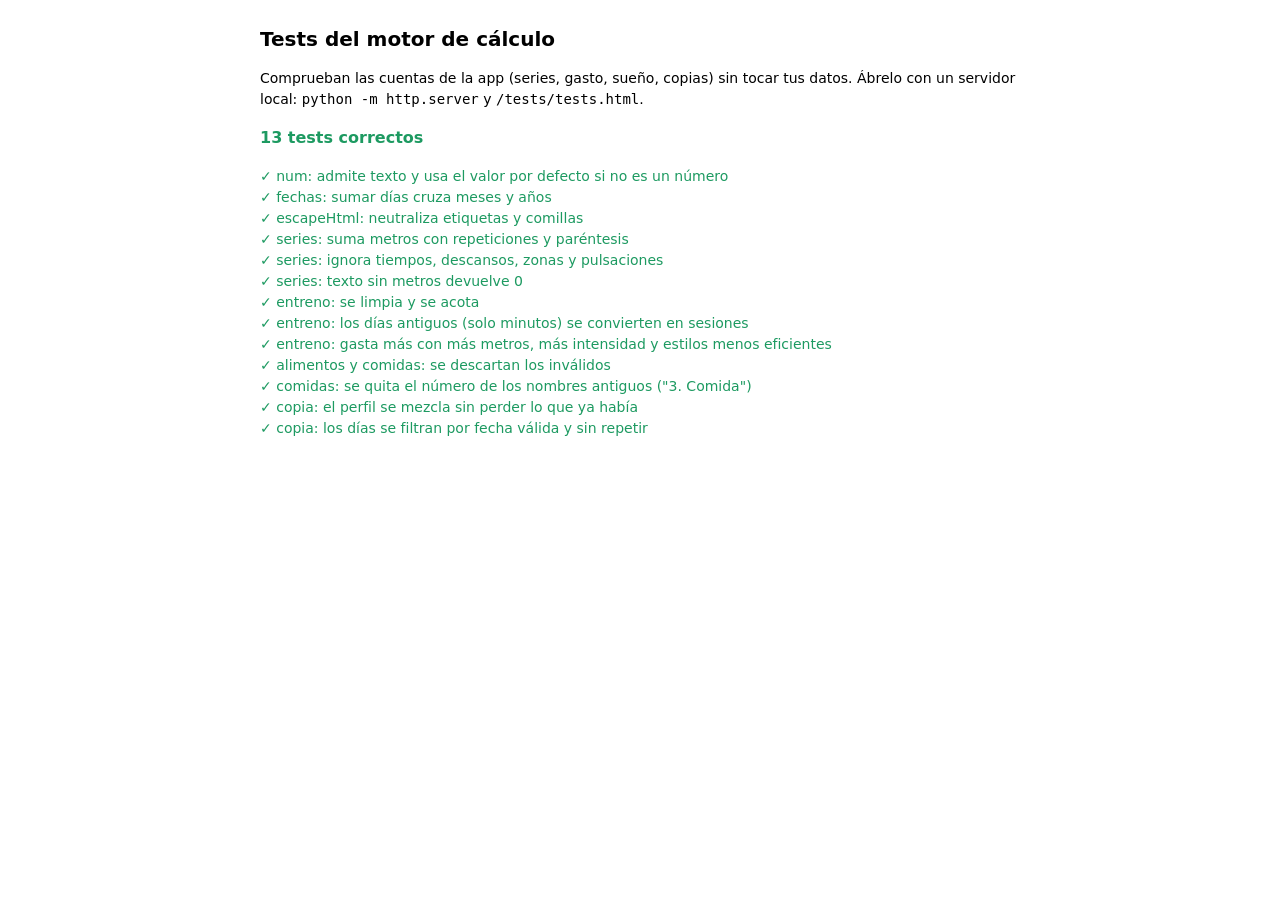
==== tests/tests.html @ 470789a4 "Base para las mejoras: app dividida en archivos, tests y copia v4 - index.html se divide en css/app." ====
<!DOCTYPE html>
<html lang="es">
<head>
    <meta charset="UTF-8">
    <meta name="viewport" content="width=device-width, initial-scale=1.0">
    <title>SwimFuel · tests</title>
    <style>
        body { font: 14px/1.5 system-ui, sans-serif; margin: 24px auto; max-width: 760px; padding: 0 16px; }
        h1 { font-size: 20px; }
        .ok { color: #1d9a61; }
        .fail { color: #d6403b; font-weight: 600; }
        pre { white-space: pre-wrap; margin: 2px 0 10px 18px; color: #d6403b; }
        #summary { font-size: 16px; font-weight: 600; }
    </style>
</head>
<body>
    <h1>Tests del motor de cálculo</h1>
    <p>Comprueban las cuentas de la app (series, gasto, sueño, copias) sin tocar tus datos. Ábrelo con un servidor local: <code>python -m http.server</code> y <code>/tests/tests.html</code>.</p>
    <p id="summary">Ejecutando…</p>
    <div id="out"></div>

    <script>
        // Mini banco de pruebas: test('nombre', () => { eq(a, b); ok(cond); near(a, b, tol); })
        const results = [];
        function test(name, fn) {
            try { fn(); results.push({ name, ok: true }); }
            catch (e) { results.push({ name, ok: false, error: e.message }); }
        }
        function ok(cond, msg = 'se esperaba verdadero') { if (!cond) throw new Error(msg); }
        function eq(actual, expected, msg = '') {
            const a = JSON.stringify(actual), b = JSON.stringify(expected);
            if (a !== b) throw new Error(`${msg ? msg + ': ' : ''}esperado ${b}, obtenido ${a}`);
        }
        function near(actual, expected, tol, msg = '') {
            if (!(Math.abs(actual - expected) <= tol)) throw new Error(`${msg ? msg + ': ' : ''}esperado ${expected} ±${tol}, obtenido ${actual}`);
        }
    </script>
    <script src="../js/engine.js"></script>
    <script src="engine.test.js"></script>
    <script>
        const failed = results.filter(r => !r.ok);
        document.getElementById('summary').textContent = failed.length
            ? `${failed.length} de ${results.length} tests fallan`
            : `${results.length} tests correctos`;
        document.getElementById('summary').className = failed.length ? 'fail' : 'ok';
        document.getElementById('out').innerHTML = results.map(r =>
            `<div class="${r.ok ? 'ok' : 'fail'}">${r.ok ? '✓' : '✗'} ${escapeHtml(r.name)}</div>${r.ok ? '' : `<pre>${escapeHtml(r.error)}</pre>`}`).join('');
        window.testSummary = { total: results.length, failed: failed.map(r => `${r.name}: ${r.error}`) };
    </script>
</body>
</html>
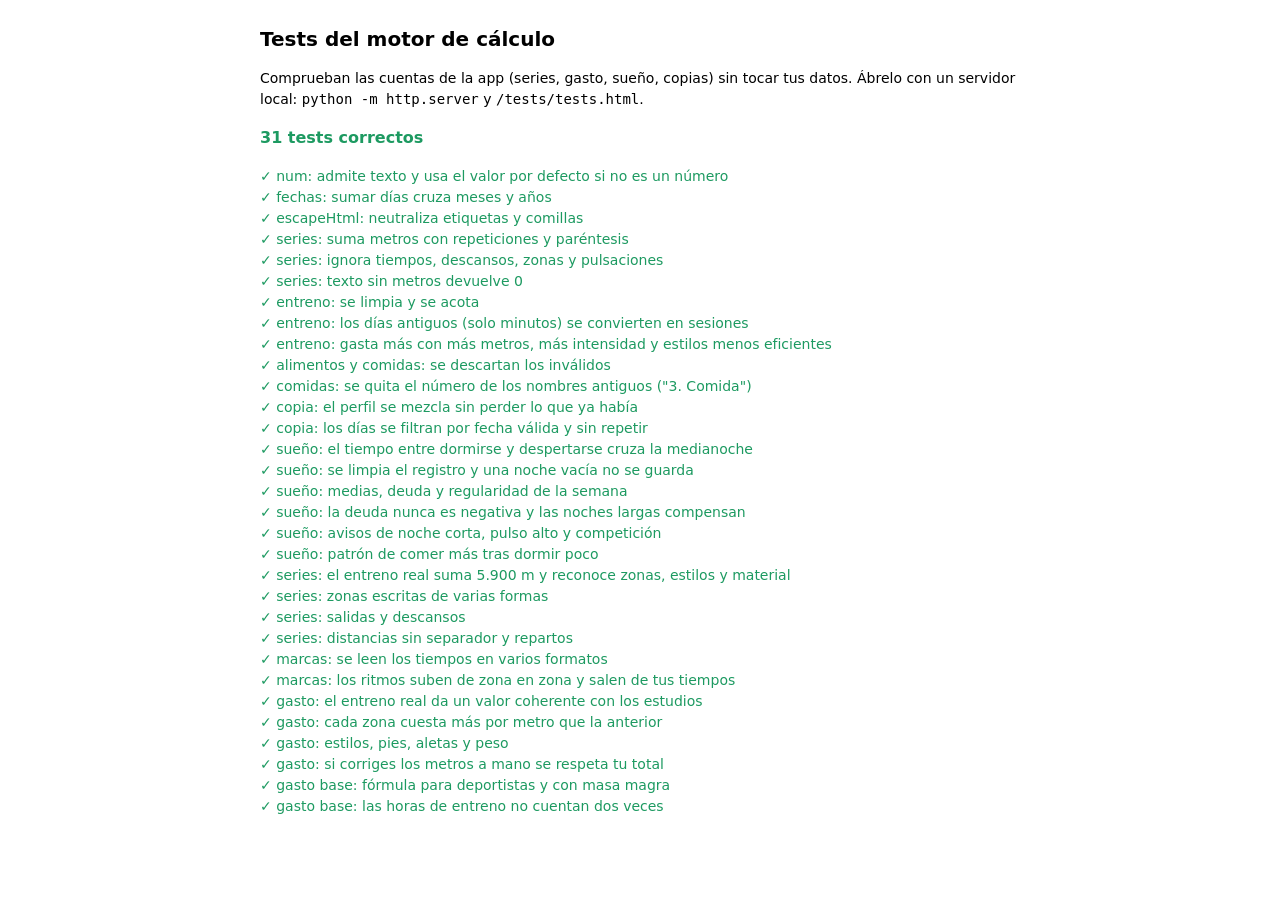
==== commit 033a3422: "Entrenos por series y zonas, y gasto basado en estudios - Las series se escriben como en la pizarra," ====
--- a/tests/tests.html
+++ b/tests/tests.html
@@ -36,6 +36,7 @@
         }
     </script>
     <script src="../js/engine.js"></script>
+    <script src="../js/training.js"></script>
     <script src="engine.test.js"></script>
     <script>
         const failed = results.filter(r => !r.ok);
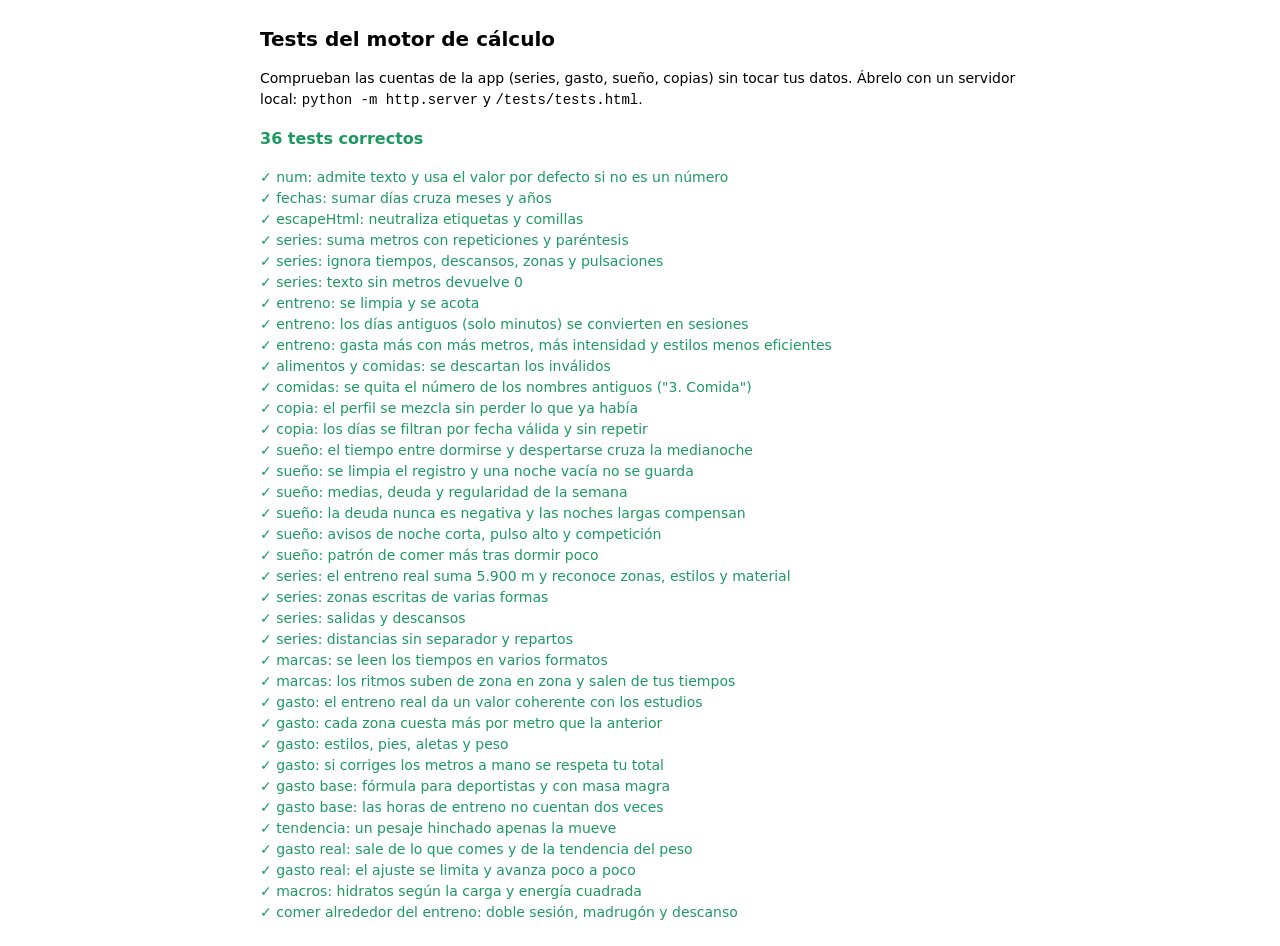
==== commit 208c2839: "Gasto real adaptativo, hidratos segun la carga y guia alrededor del entreno - Tu gasto real: tendenc" ====
--- a/tests/tests.html
+++ b/tests/tests.html
@@ -37,6 +37,7 @@
     </script>
     <script src="../js/engine.js"></script>
     <script src="../js/training.js"></script>
+    <script src="../js/balance.js"></script>
     <script src="engine.test.js"></script>
     <script>
         const failed = results.filter(r => !r.ok);
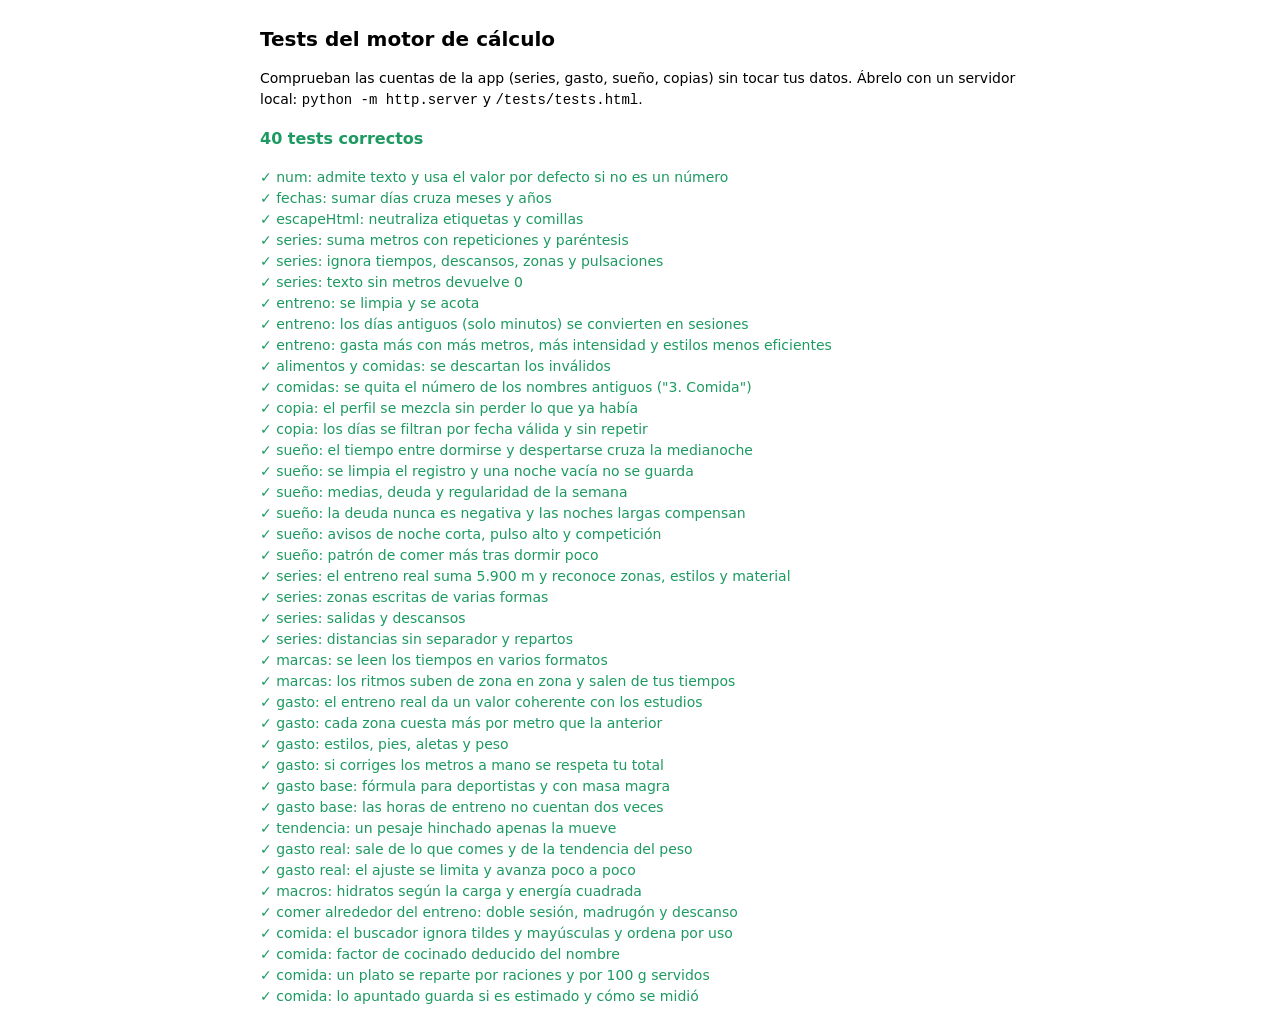
==== commit 1bda8bb5: "Comida: buscador propio, cocinado, platos y estimaciones - Cada comida tiene una hoja de Añadir con " ====
--- a/tests/tests.html
+++ b/tests/tests.html
@@ -38,6 +38,7 @@
     <script src="../js/engine.js"></script>
     <script src="../js/training.js"></script>
     <script src="../js/balance.js"></script>
+    <script src="../js/foodlib.js"></script>
     <script src="engine.test.js"></script>
     <script>
         const failed = results.filter(r => !r.ok);
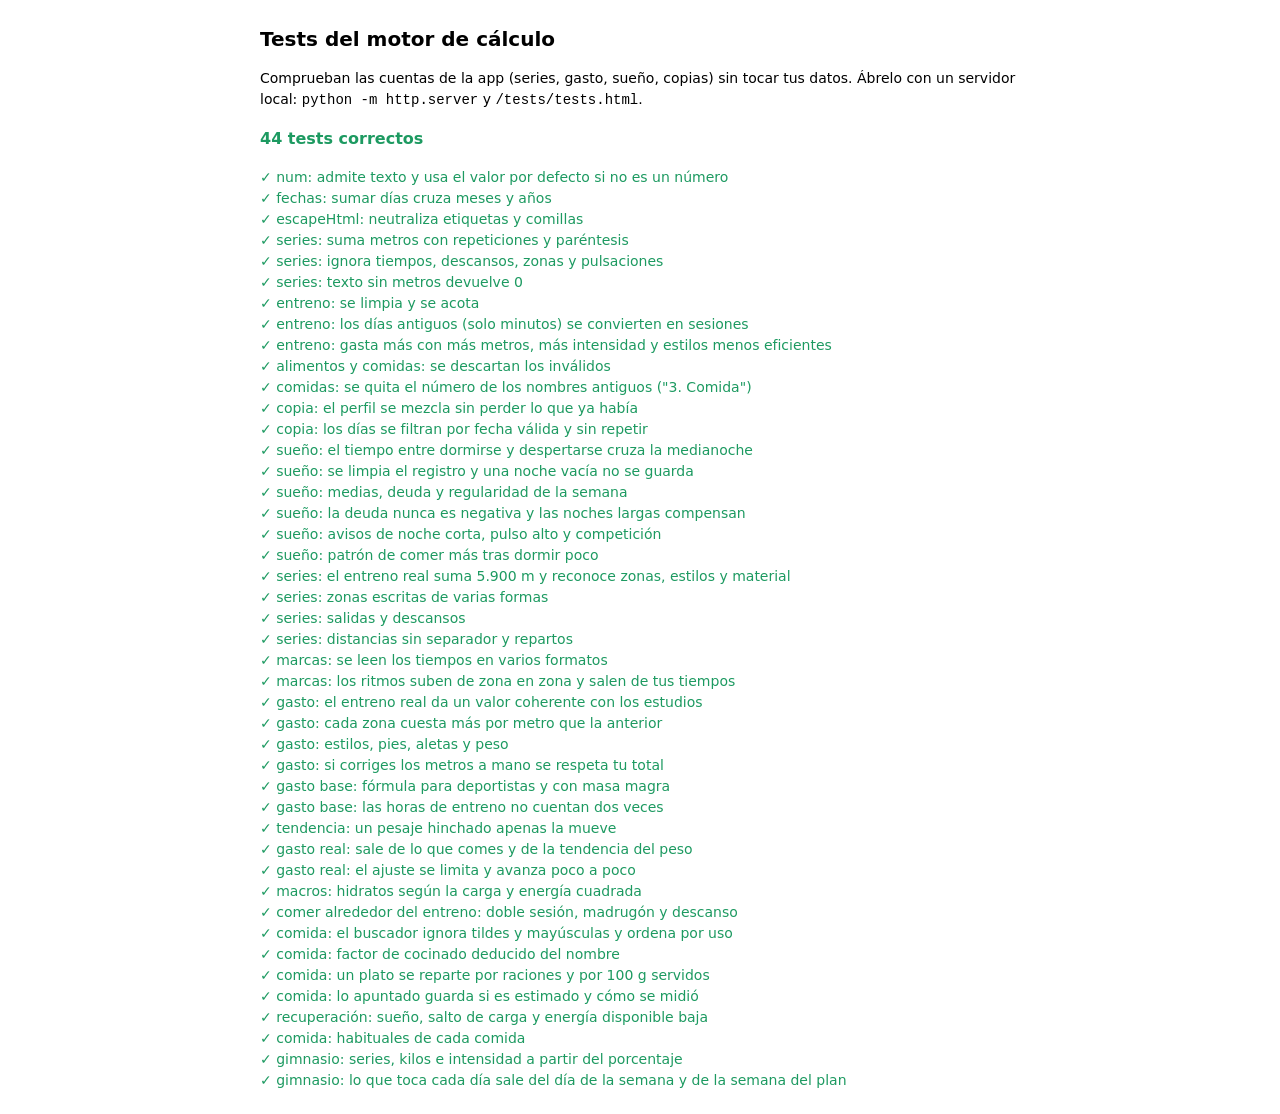
==== commit d3ec260f: "Plan de gimnasio: lo que toca cada dia con tus kilos - En Perfil se carga el plan del preparador des" ====
--- a/tests/tests.html
+++ b/tests/tests.html
@@ -38,6 +38,7 @@
     <script src="../js/engine.js"></script>
     <script src="../js/training.js"></script>
     <script src="../js/balance.js"></script>
+    <script src="../js/gymplan.js"></script>
     <script src="../js/foodlib.js"></script>
     <script src="engine.test.js"></script>
     <script>
